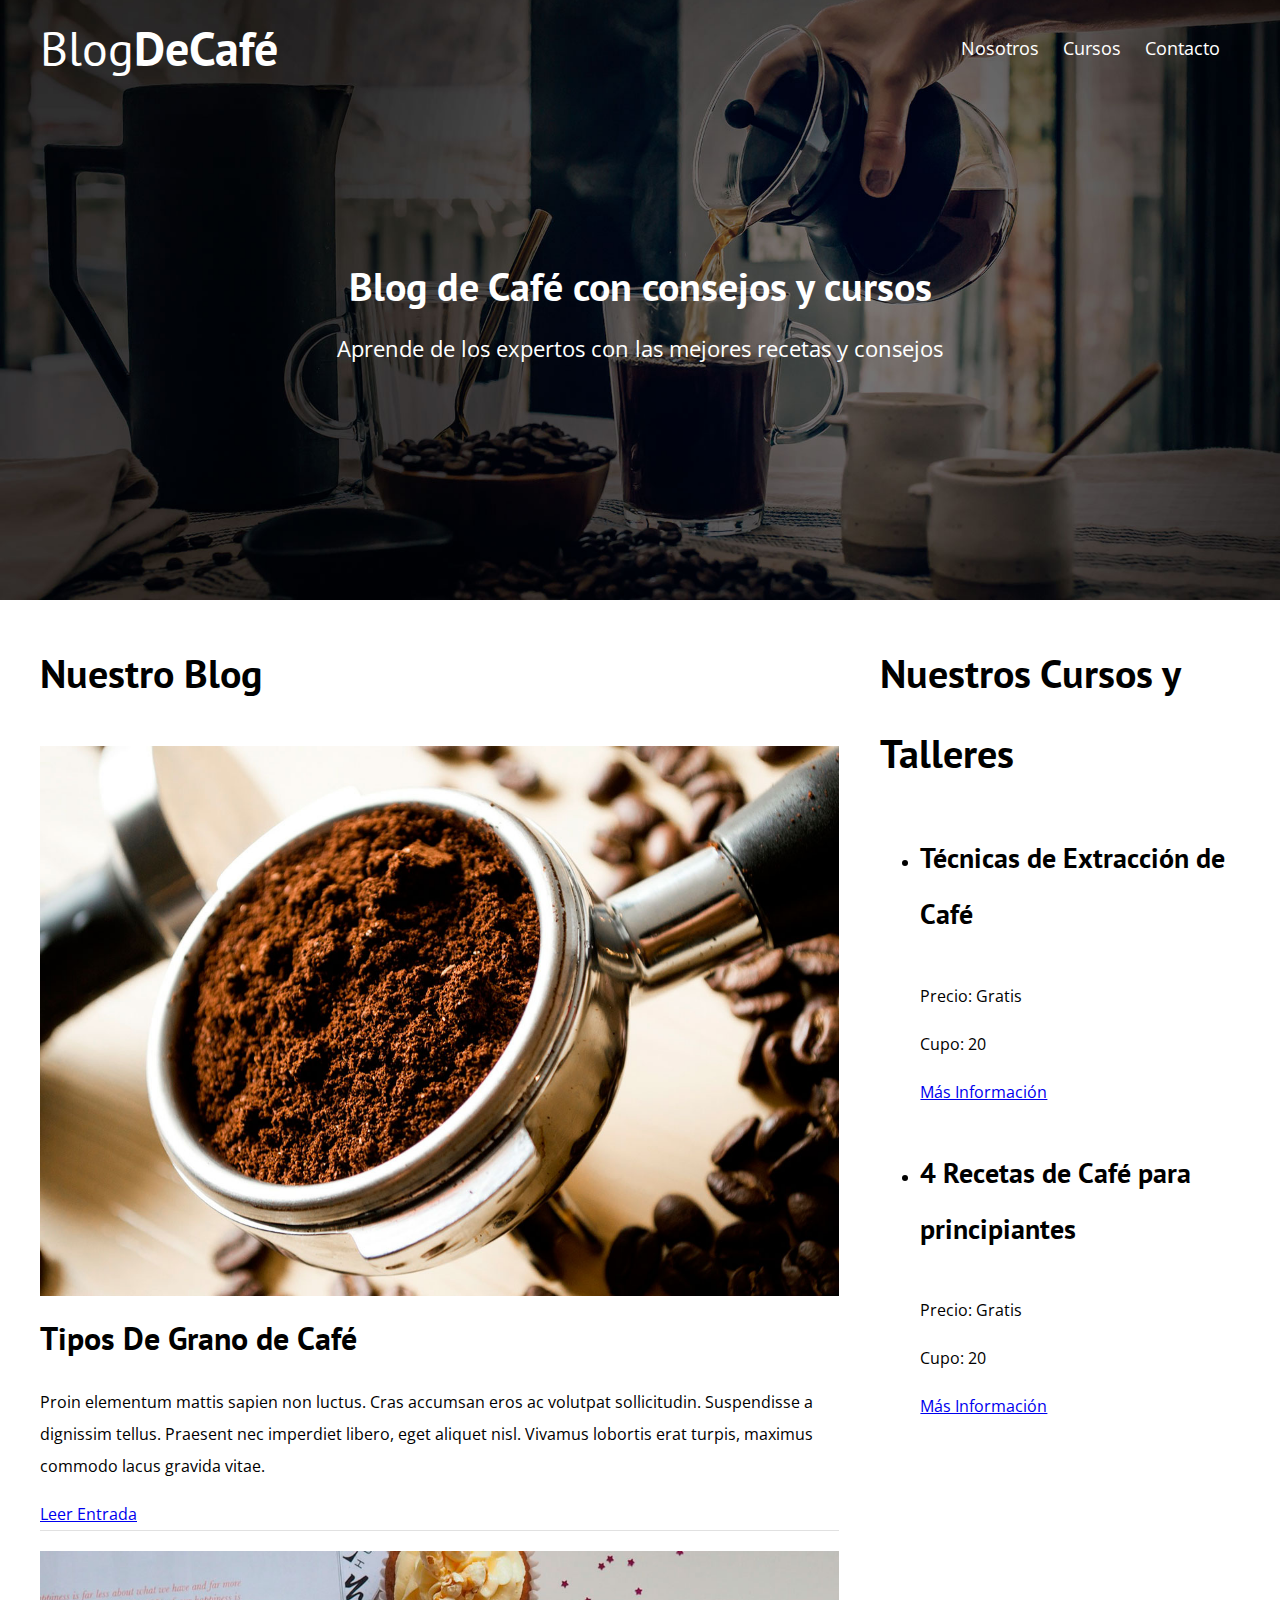
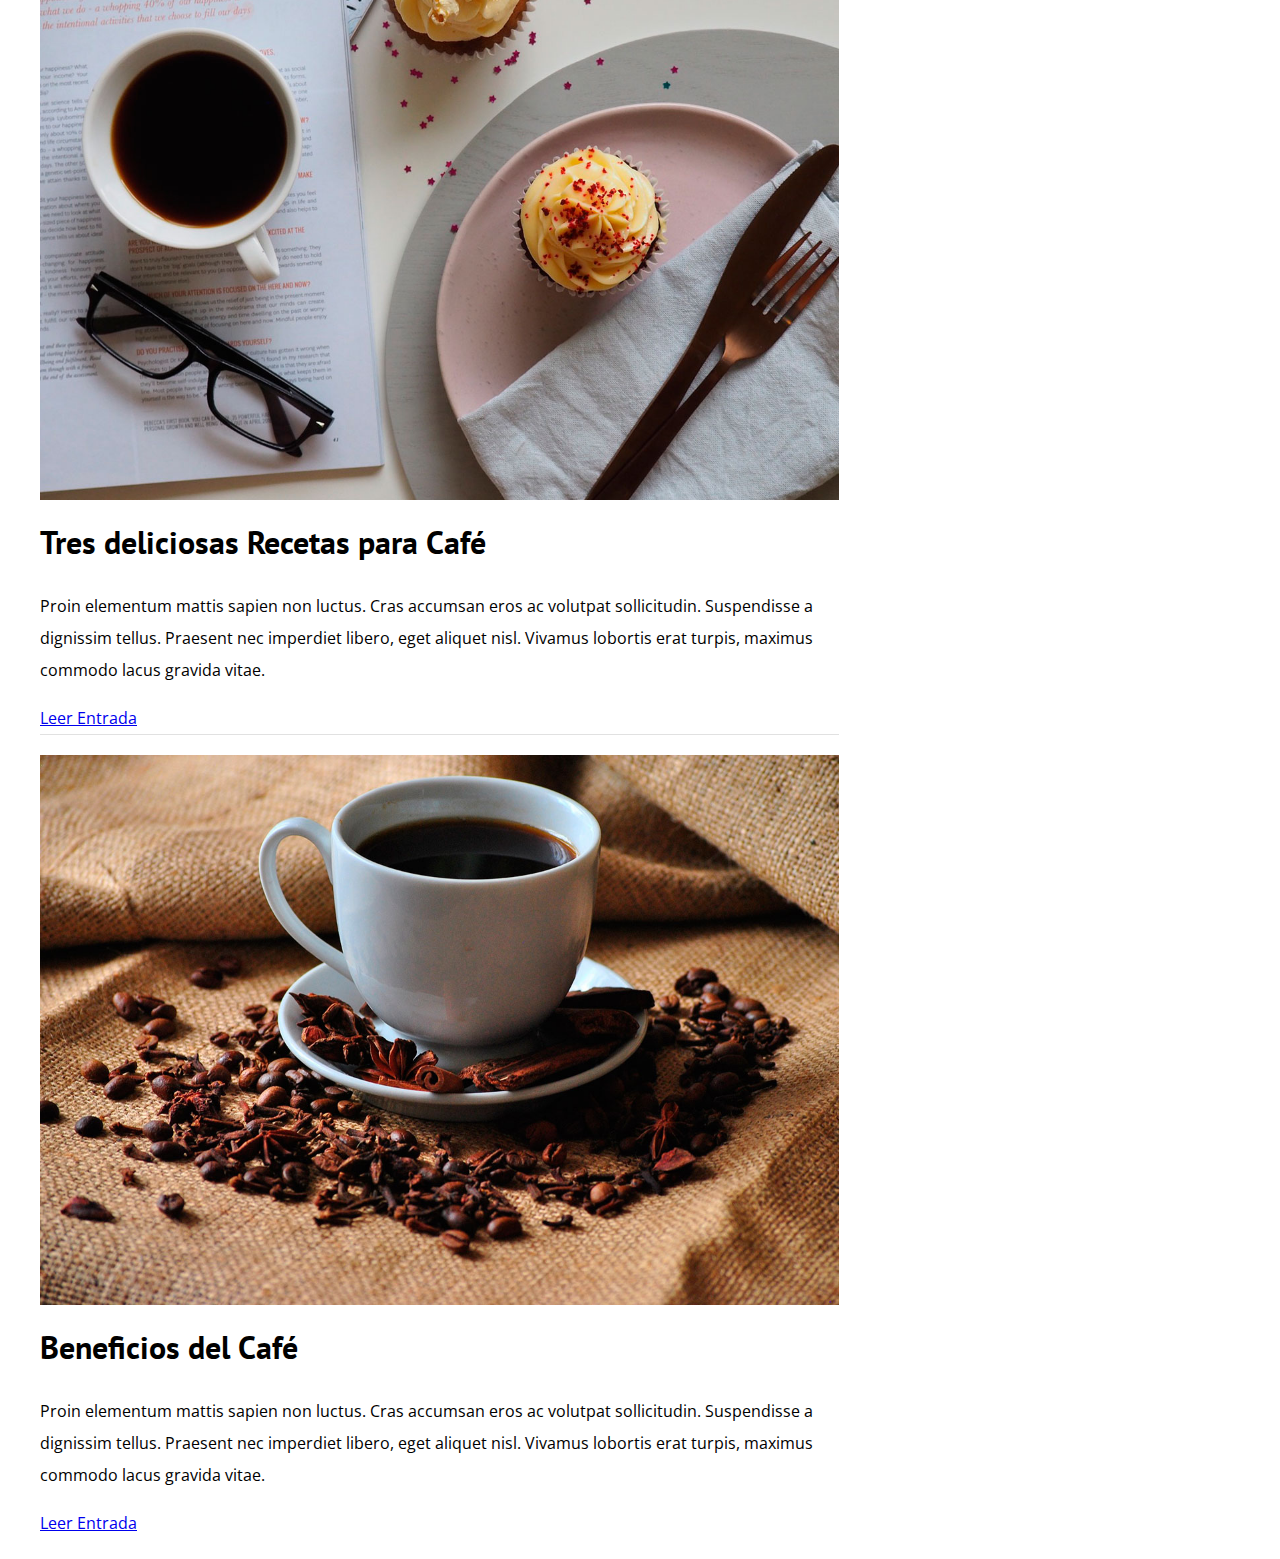
==== index.html @ b222fe0f "Creacion de pagona de cafe" ====
<!DOCTYPE html>
<html lang="en">

<head>
    <meta charset="UTF-8">
    <meta name="viewport" content="width=device-width, initial-scale=1.0">
    <meta http-equiv="X-UA-Compatible" content="ie=edge">
    <title>Blog de Café</title>
    <link href="https://fonts.googleapis.com/css2?family=Open+Sans&family=PT+Sans:wght@400;700&display=swap" rel="stylesheet">
    <link rel="stylesheet" href="css/normalize.css">
    <link rel="stylesheet" href="css/style.css">
</head>

<body>

    <header class="site-header">
        <div class="contenedor">
            <div class="barra">
                <a href="/">
                    <h1 class="no-margin">Blog<span>DeCafé</span></h1>
                </a>
                <nav class="navegacion">
                    <a href="nosotros.html">Nosotros</a>
                    <a href="cursos.html">Cursos</a>
                    <a href="contacto.html">Contacto</a>
                </nav>
            </div>
            <!--Barra-->
            <div class="texto-header">
                <h2 class="no-margin">Blog de Café con consejos y cursos</h2>
                <p class="no-margin">Aprende de los expertos con las mejores recetas y consejos</p>
            </div>
        </div>
        <!--Contenedor-->
    </header>
    <div class="contenido-principal contenedor">
        <main class="blog">
            <h2>Nuestro Blog</h2>
            <article class="entrada-blog">
                <div class="imagen">
                    <img src="img/blog1.jpg" alt="Imagen Blog">
                </div>
                <!--Contenido imagen-->
                <div class="contenido-blog">
                    <h3 class="no-margin">Tipos De Grano de Café</h3>
                    <p>Proin elementum mattis sapien non luctus. Cras accumsan eros ac volutpat sollicitudin. Suspendisse a dignissim tellus. Praesent nec imperdiet libero, eget aliquet nisl. Vivamus lobortis erat turpis, maximus commodo lacus gravida vitae.</p>
                    <a href="entrada.html" class="btn btn-primario">Leer Entrada</a>
                </div>
            </article>
            <article class="entrada-blog">
                <div class="imagen">
                    <img src="img/blog2.jpg" alt="Imagen Blog">
                </div>
                <!--Contenido imagen-->
                <div class="contenido-blog">
                    <h3 class="no-margin">Tres deliciosas Recetas para Café</h3>
                    <p>Proin elementum mattis sapien non luctus. Cras accumsan eros ac volutpat sollicitudin. Suspendisse a dignissim tellus. Praesent nec imperdiet libero, eget aliquet nisl. Vivamus lobortis erat turpis, maximus commodo lacus gravida vitae.</p>
                    <a href="entrada.html" class="btn btn-primario">Leer Entrada</a>
                </div>
            </article>
            <article class="entrada-blog">
                <div class="imagen">
                    <img src="img/blog3.jpg" alt="Imagen Blog">
                </div>
                <!--Contenido imagen-->
                <div class="contenido-blog">
                    <h3 class="no-margin">Beneficios del Café</h3>
                    <p>Proin elementum mattis sapien non luctus. Cras accumsan eros ac volutpat sollicitudin. Suspendisse a dignissim tellus. Praesent nec imperdiet libero, eget aliquet nisl. Vivamus lobortis erat turpis, maximus commodo lacus gravida vitae.</p>
                    <a href="entrada.html" class="btn btn-primario">Leer Entrada</a>
                </div>
            </article>
        </main>
        <aside class="cursos">
            <h2>Nuestros Cursos y Talleres</h2>
            <ul class="cursos-lista">
                <li class="curso">
                    <h4>Técnicas de Extracción de Café</h4>
                    <p>Precio: <span>Gratis</span></p>
                    <p>Cupo: <span>20</span></p>
                    <a href="cursos.html" class="btn btn-secundario">Más Información</a>
                </li>
                <li class="curso">
                    <h4>4 Recetas de Café para principiantes</h4>
                    <p>Precio: <span>Gratis</span></p>
                    <p>Cupo: <span>20</span></p>
                    <a href="cursos.html" class="btn btn-secundario">Más Información</a>
                </li>

            </ul>
        </aside>
    </div>

</body>

</html>
---- css/style.css ----
html {
    box-sizing: border-box;
    font-size: 62.5%;
}

*,
*:before,
*:after {
    box-sizing: inherit;
}

body {
    font-family: 'Open Sans', sans-serif;
    font-size: 1.6rem;
    line-height: 2;
}


/**Globales**/

.contenedor {
    max-width: 1200px;
    width: 95%;
    margin: 0 auto;
}

h1,
h2,
h3,
h4 {
    font-family: 'PT Sans', sans-serif;
}

h1 {
    font-size: 4.8rem;
}

h2 {
    font-size: 4rem;
}

h3 {
    font-size: 3.2rem;
}

h4 {
    font-size: 2.8rem;
}

img {
    max-width: 100%;
}


/**Utilidades**/

.centrar-texto {
    text-align: center;
}

.no-margin {
    margin: 0;
}


/**HEADER**/

@media (min-width:768px) {
    .barra {
        display: flex;
        justify-content: space-between;
        align-items: center;
    }
}

.site-header {
    background-image: url(../img/banner.jpg);
    background-repeat: no-repeat;
    background-position: center center;
    background-size: cover;
    height: 60rem;
}

.site-header a {
    color: white;
    text-decoration: none;
}

.site-header h1 {
    text-align: center;
    font-weight: 400;
}

.site-header h1 span {
    font-weight: 700;
}


/**NAVEGACION**/

.navegacion a {
    text-align: center;
    display: block;
    font-size: 1.8rem;
}

@media(min-width: 768px) {
    .navegacion a {
        display: inline;
        margin-right: 2rem;
    }
    .navegacion a :last-of-type {
        margin: 0;
    }
}


/**Header texto**/

.texto-header {
    color: #ffffff;
    text-align: center;
    margin-top: 5rem;
}

@media(min-width: 768px) {
    .texto-header {
        margin-top: 15rem;
    }
}

.texto-header p {
    font-size: 2.2rem;
}


/**Contenido principal HOME**/

.contenido-principal {
    display: flex;
    flex-wrap: wrap;
}

.blog,
.cursos {
    flex: 0 0 100%;
}

.cursos {
    order: -1
}

@media(min-width: 768px) {
    .contenido-principal {
        justify-content: space-between;
    }
    .blog {
        flex-basis: 66.6%;
    }
    .cursos {
        flex-basis: calc(33.3% - 4rem);
        order: 2;
    }
}


/**Opcional

.entrada-blog {
    display: flex;
    justify-content: space-between;
}

.entrada-blog .imagen {
    flex: 0 0 40%;
}

.entrada-blog .contenido-blog {
    flex: 0 0 calc(60% - 2rem);
}**/

.entrada-blog {
    margin-bottom: 2rem;
    border-bottom: 1px solid #e1e1e1;
}

.entrada-blog:last-of-type {
    border: none;
}
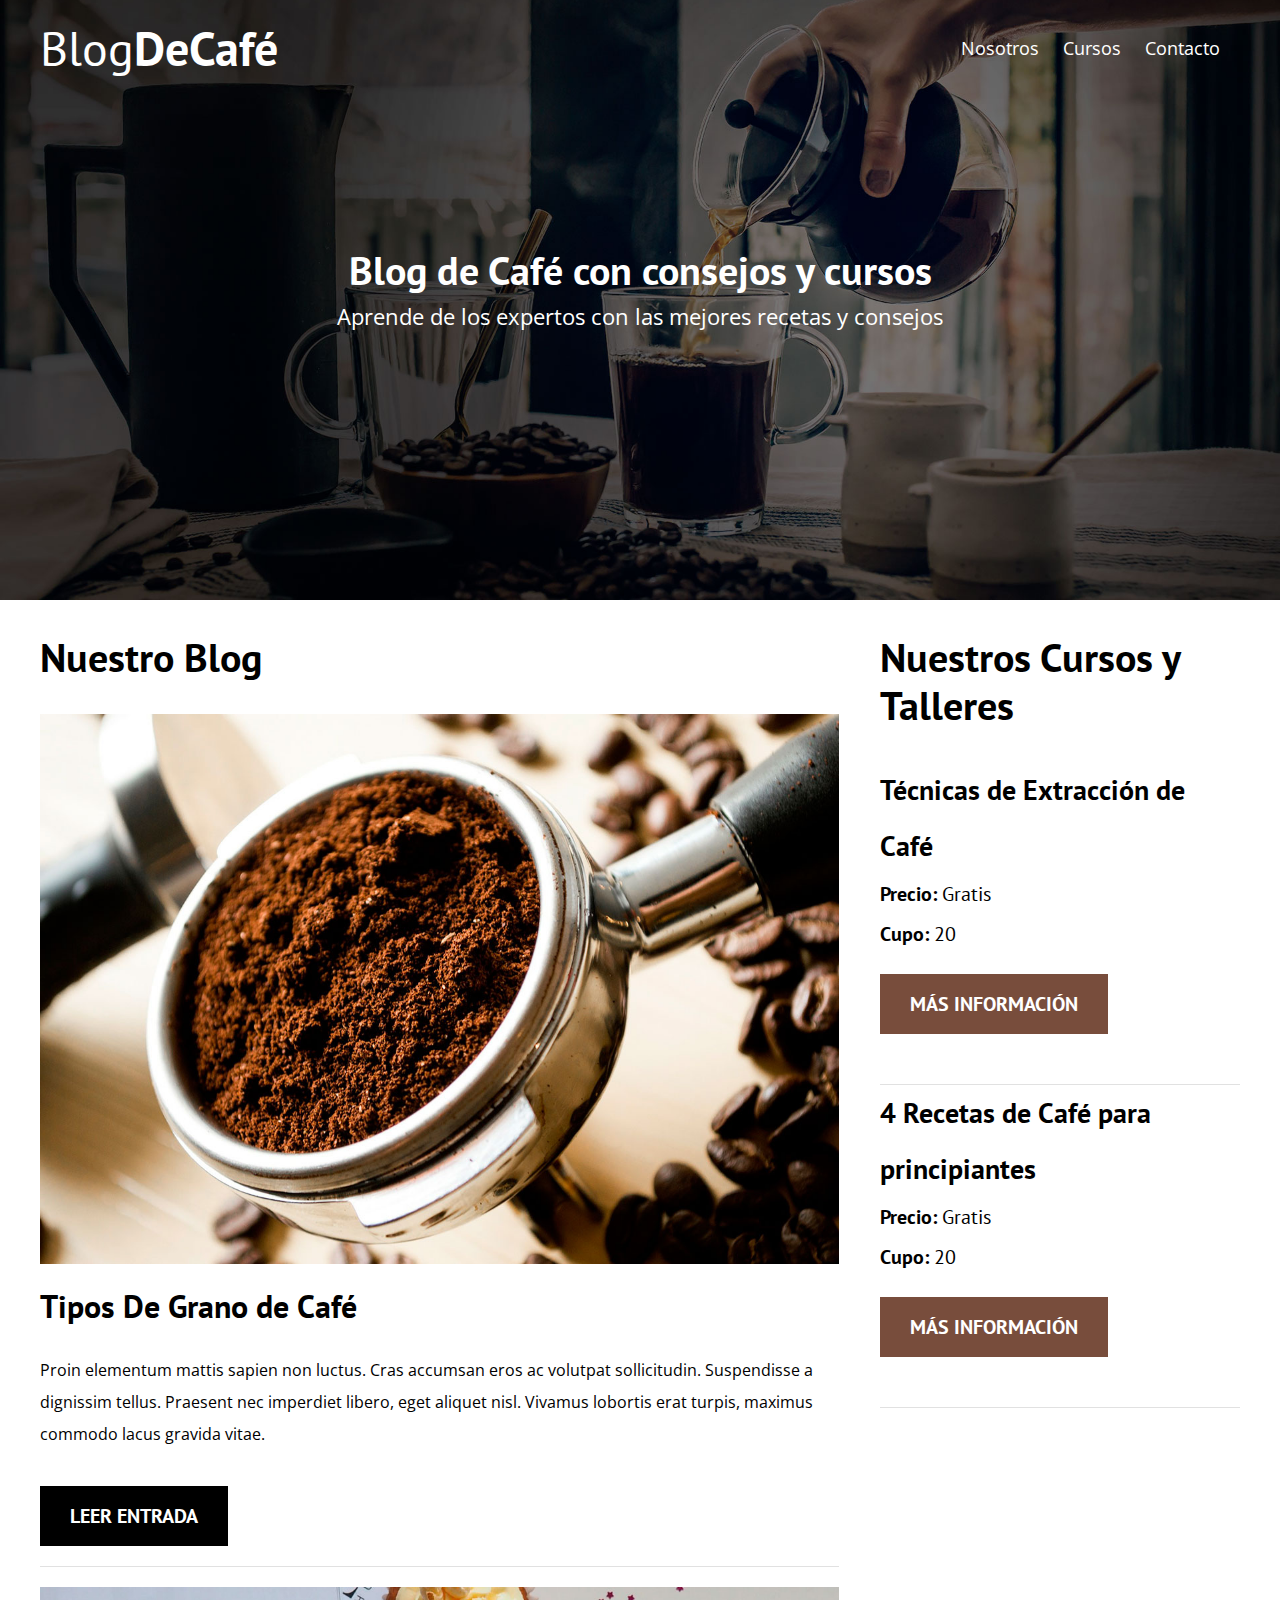
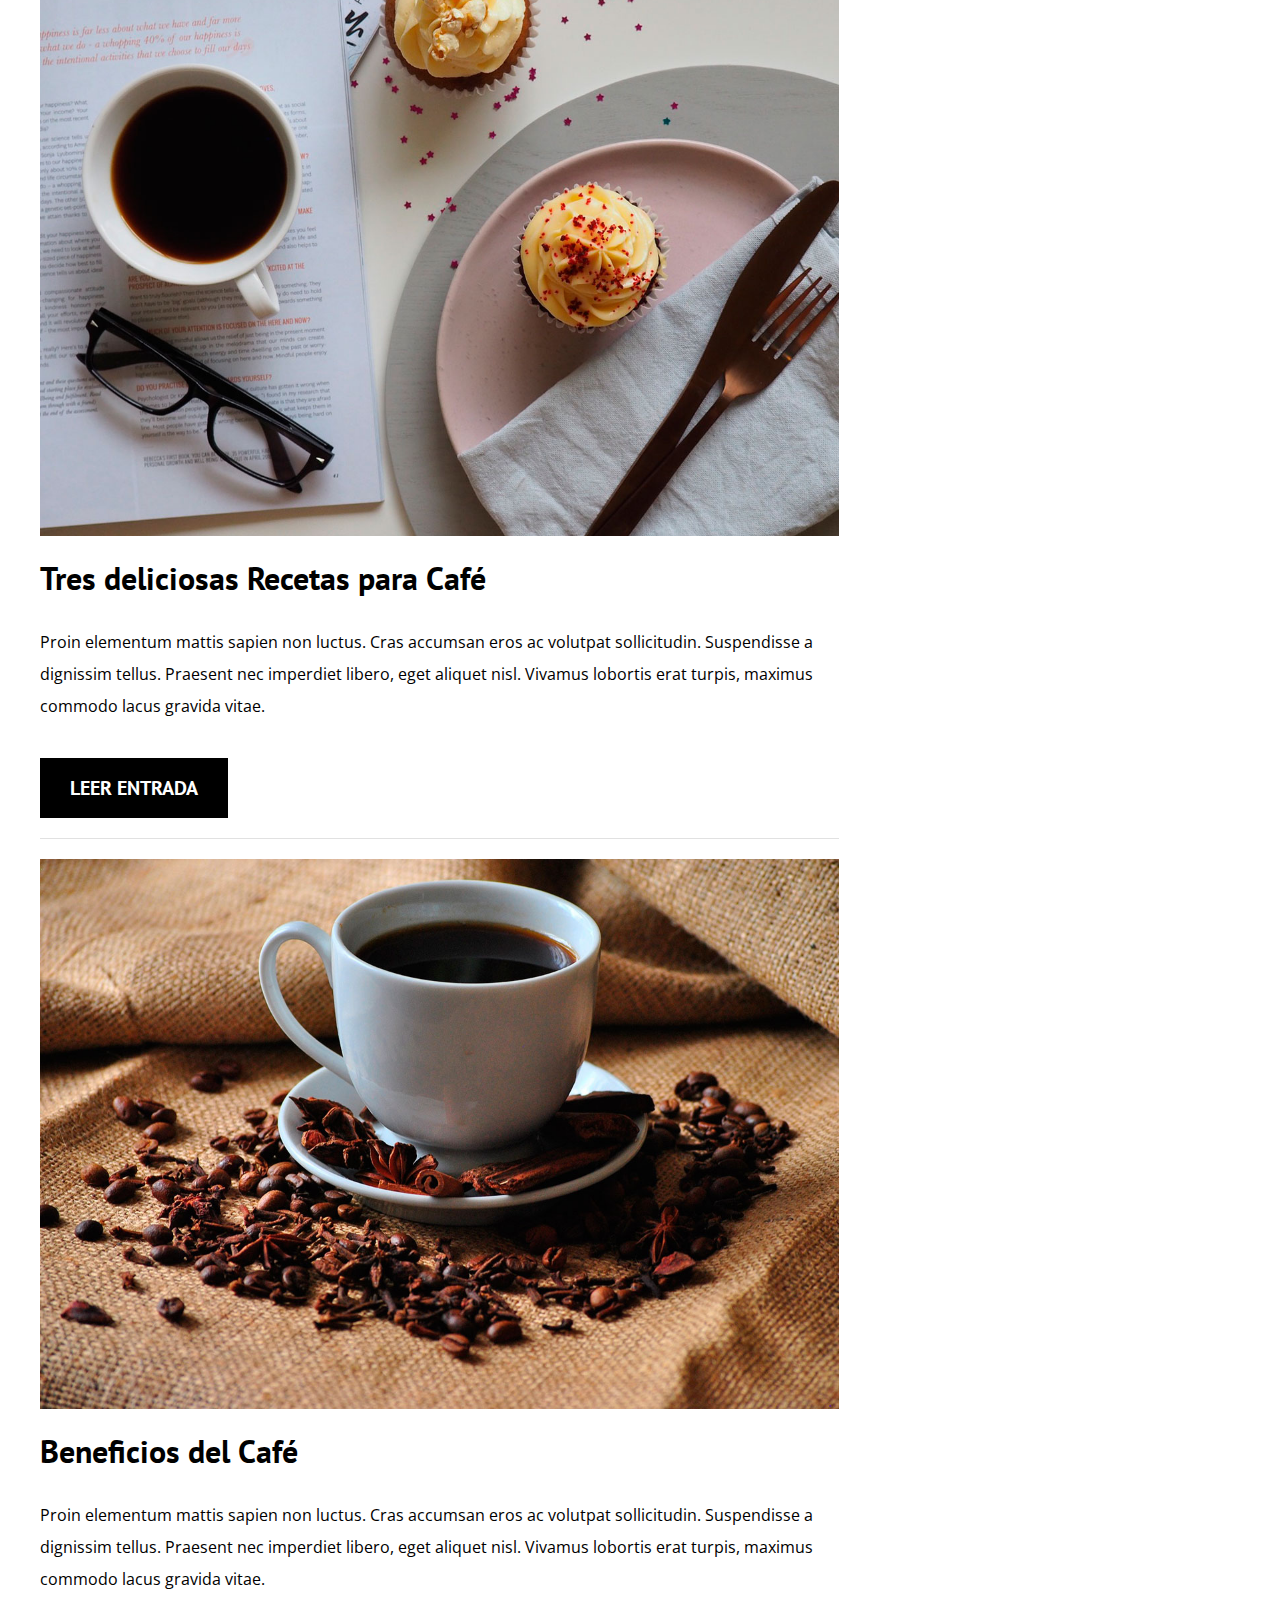
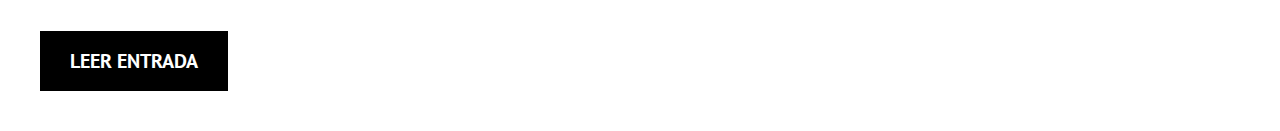
==== commit e98f0589: "Creacion de botones" ====
--- a/index.html
+++ b/index.html
@@ -74,15 +74,15 @@
             <h2>Nuestros Cursos y Talleres</h2>
             <ul class="cursos-lista">
                 <li class="curso">
-                    <h4>Técnicas de Extracción de Café</h4>
-                    <p>Precio: <span>Gratis</span></p>
-                    <p>Cupo: <span>20</span></p>
+                    <h4 class="no-margin">Técnicas de Extracción de Café</h4>
+                    <p class="no-margin">Precio: <span>Gratis</span></p>
+                    <p class="no-margin">Cupo: <span>20</span></p>
                     <a href="cursos.html" class="btn btn-secundario">Más Información</a>
                 </li>
                 <li class="curso">
-                    <h4>4 Recetas de Café para principiantes</h4>
-                    <p>Precio: <span>Gratis</span></p>
-                    <p>Cupo: <span>20</span></p>
+                    <h4 class="no-margin">4 Recetas de Café para principiantes</h4>
+                    <p class="no-margin">Precio: <span>Gratis</span></p>
+                    <p class="no-margin">Cupo: <span>20</span></p>
                     <a href="cursos.html" class="btn btn-secundario">Más Información</a>
                 </li>
 
--- a/css/style.css
+++ b/css/style.css
@@ -37,6 +37,7 @@
 
 h2 {
     font-size: 4rem;
+    line-height: 1.2;
 }
 
 h3 {
@@ -60,6 +61,36 @@
 
 .no-margin {
     margin: 0;
+}
+
+
+/**Botones**/
+
+.btn {
+    display: block;
+    text-align: center;
+    padding: 1rem 3rem;
+    margin: 2rem 0;
+    color: #ffffff;
+    text-decoration: none;
+    font-family: 'PT Sans', sans-serif;
+    font-weight: 700;
+    text-transform: uppercase;
+    font-size: 2rem;
+}
+
+.btn-primario {
+    background-color: #000000;
+}
+
+@media(min-width: 768px) {
+    .btn {
+        display: inline-block;
+    }
+}
+
+.btn-secundario {
+    background-color: #784d3c;
 }
 
 
@@ -186,4 +217,31 @@
 
 .entrada-blog:last-of-type {
     border: none;
+}
+
+
+/**Cursos SideBar**/
+
+.cursos-lista {
+    padding: 0;
+    list-style: none;
+}
+
+.curso {
+    padding-bottom: 3rem;
+    border-bottom: 1px solid #e1e1e1;
+}
+
+.curso :last-of-type {
+    border-bottom: none;
+}
+
+.curso p {
+    font-family: 'PT Sans', sans-serif;
+    font-weight: 700;
+    font-size: 2rem;
+}
+
+.curso p span {
+    font-weight: 400;
 }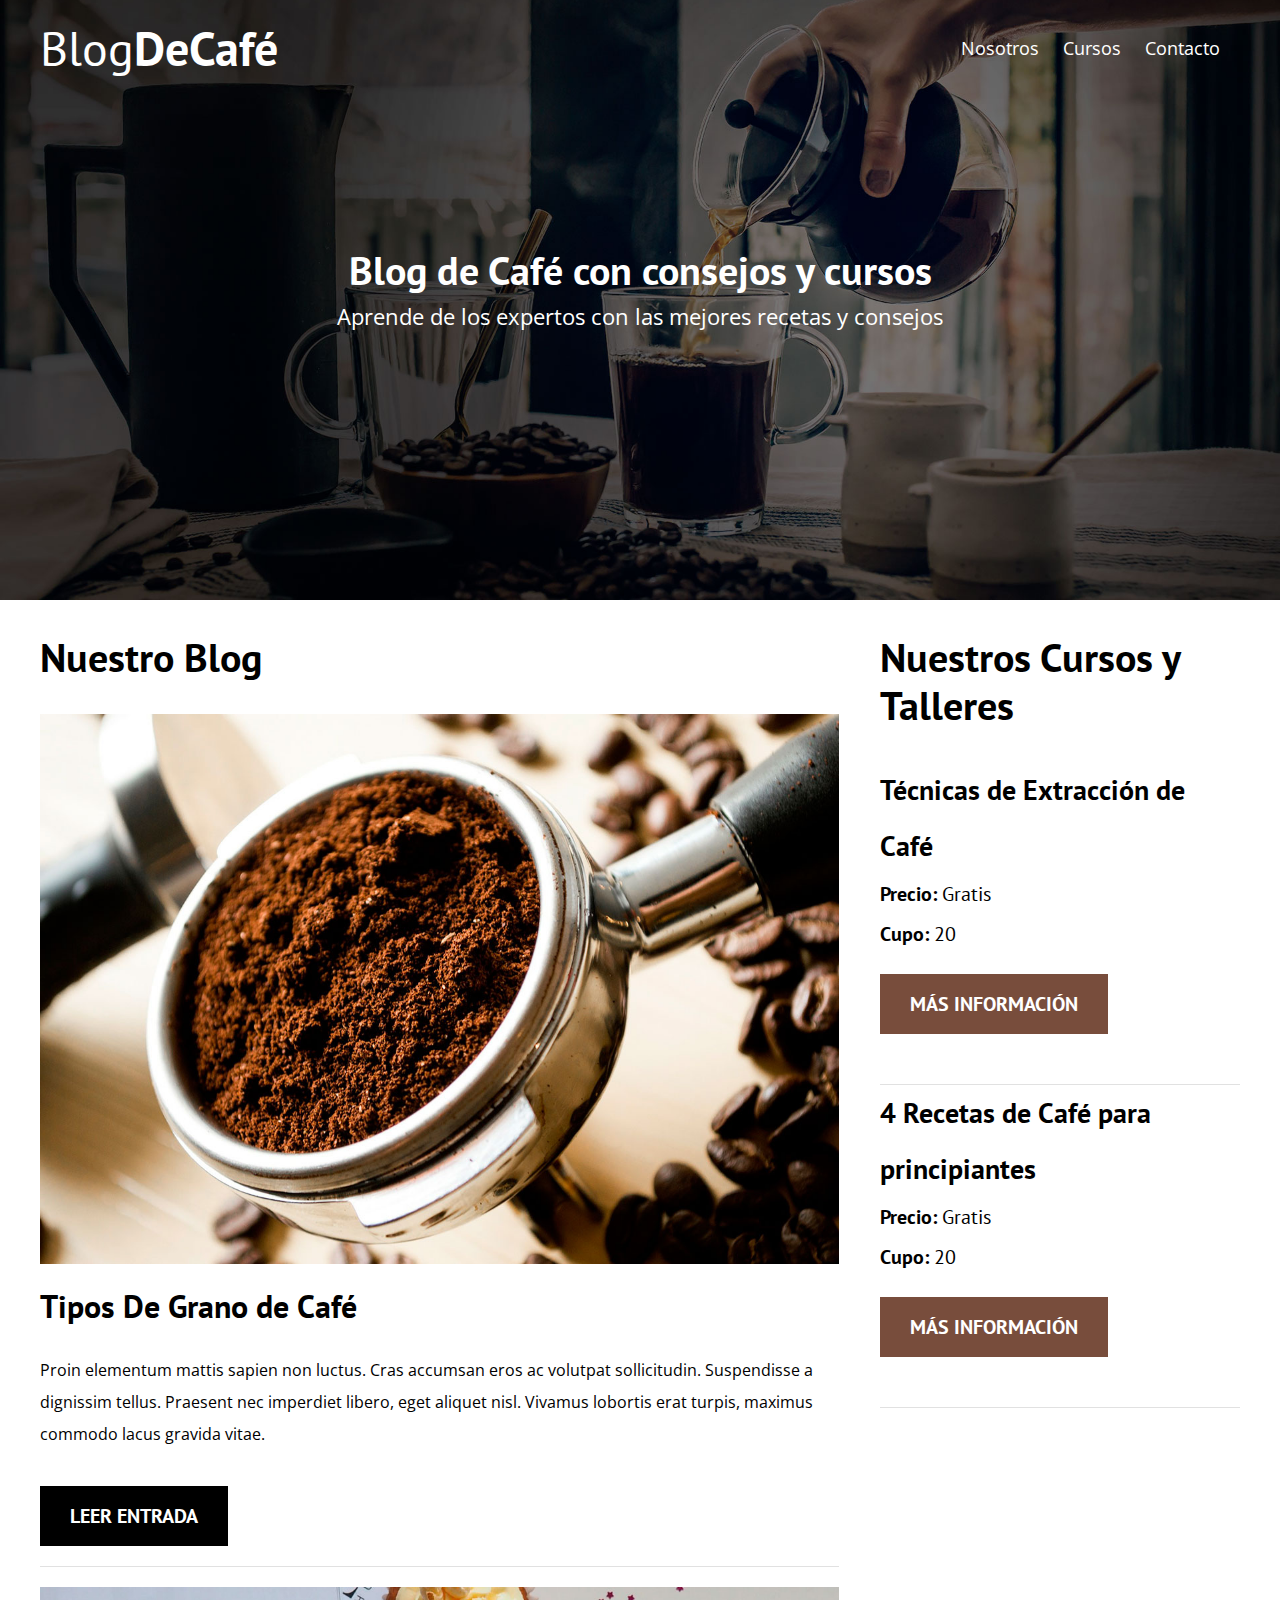
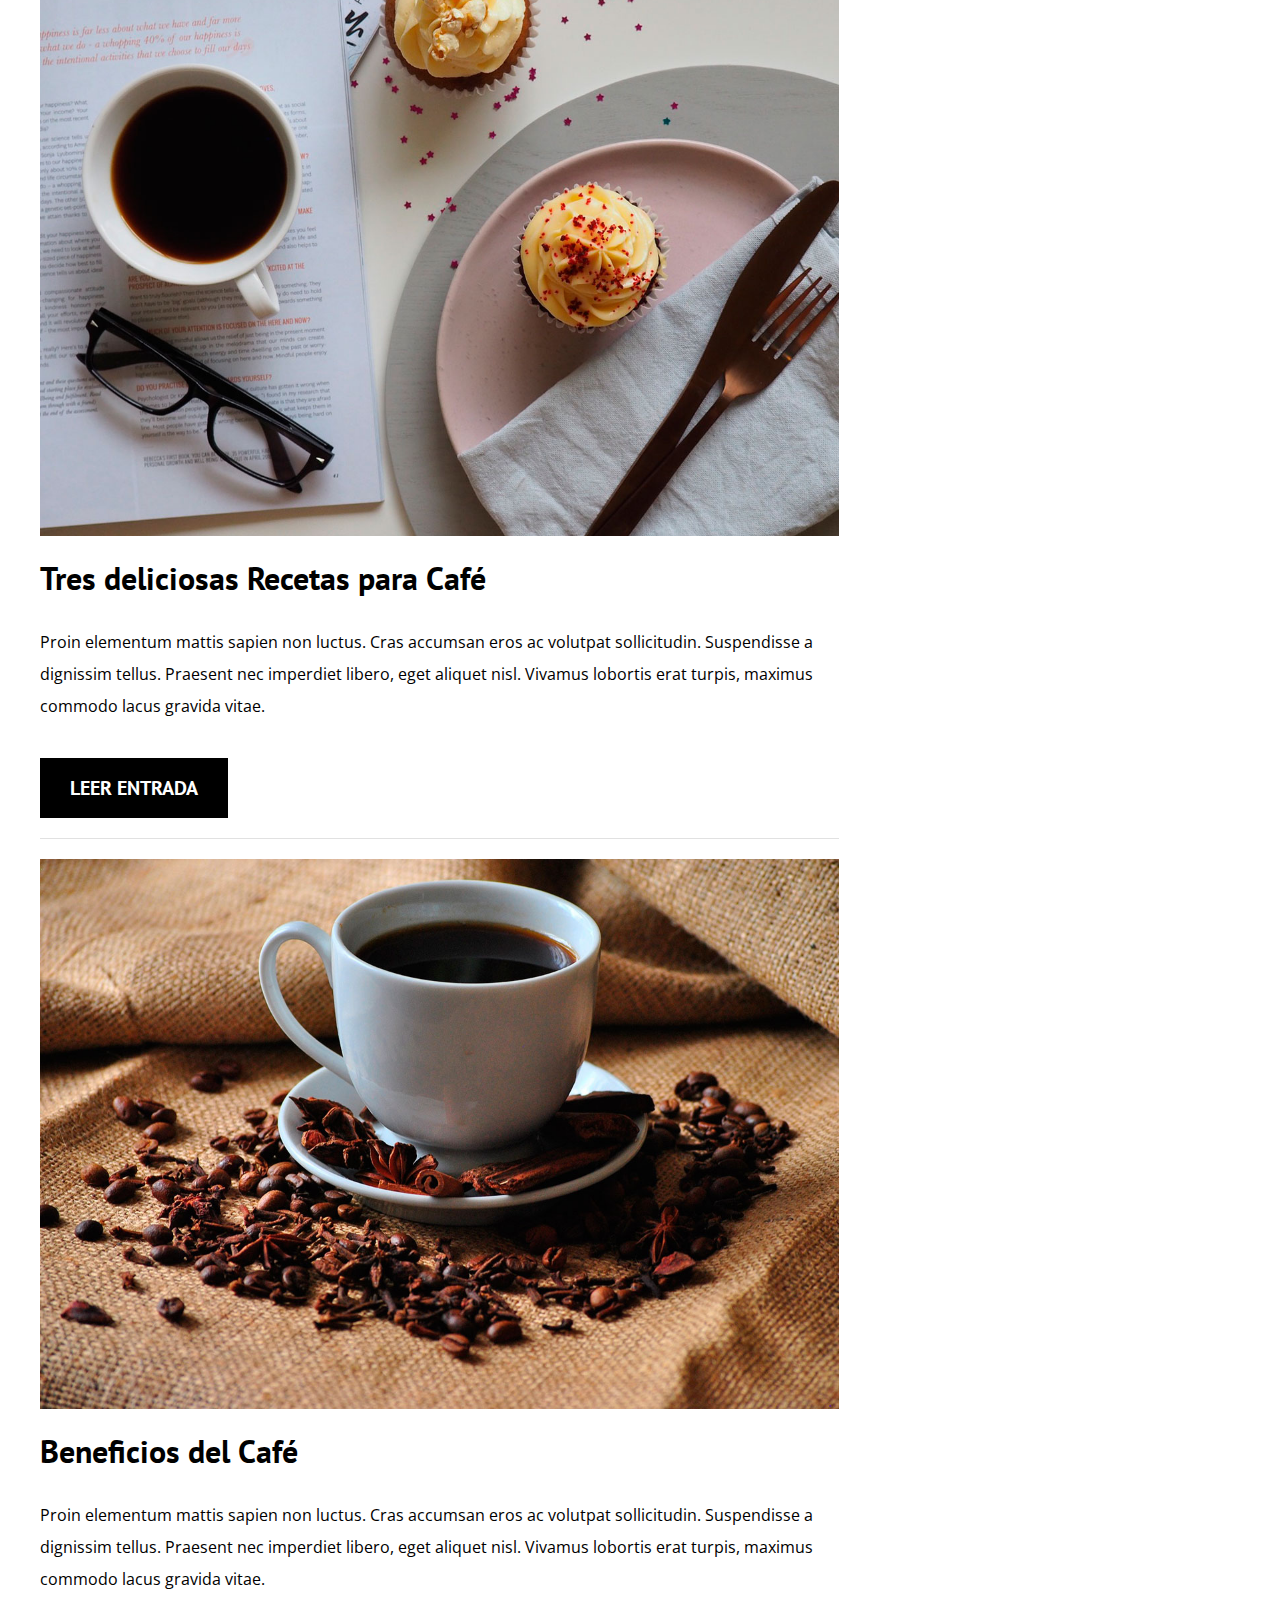
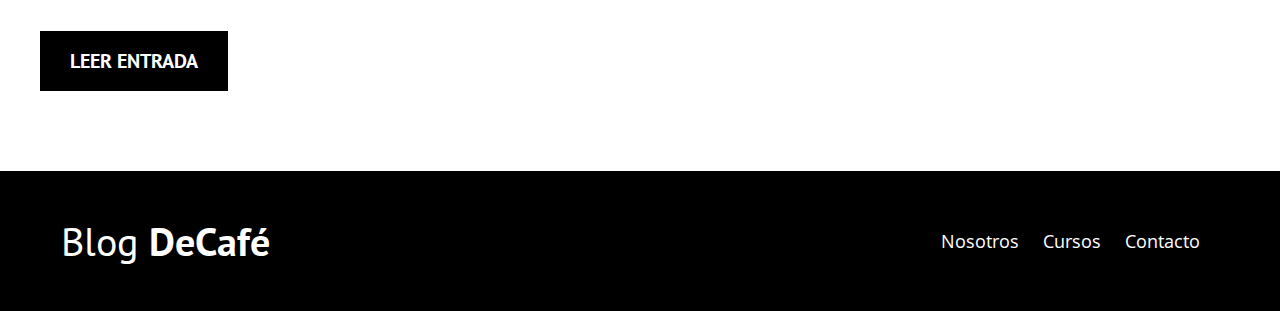
==== commit 912cde09: "creacion de footer y culminacion de pagina principal" ====
--- a/index.html
+++ b/index.html
@@ -89,6 +89,19 @@
             </ul>
         </aside>
     </div>
+    <!--Contenido principal-->
+    <footer class="site-footer">
+        <div class="contenedor">
+            <div class="barra">
+                <p class="no-margin">Blog <span>DeCafé</span></p>
+                <nav class="navegacion">
+                    <a href="nosotros.html">Nosotros</a>
+                    <a href="cursos.html">Cursos</a>
+                    <a href="contacto.html">Contacto</a>
+                </nav>
+            </div>
+        </div>
+    </footer>
 
 </body>
 
--- a/css/style.css
+++ b/css/style.css
@@ -133,6 +133,8 @@
     text-align: center;
     display: block;
     font-size: 1.8rem;
+    color: #ffffff;
+    text-decoration: none;
 }
 
 @media(min-width: 768px) {
@@ -244,4 +246,25 @@
 
 .curso p span {
     font-weight: 400;
+}
+
+
+/**Footer**/
+
+.site-footer {
+    background-color: #000000;
+    padding: 3rem;
+    margin-top: 4rem;
+}
+
+.site-footer p {
+    color: #ffffff;
+    font-size: 4rem;
+    font-weight: 400;
+    font-family: 'PT Sans', sans-serif;
+    text-align: center;
+}
+
+.site-footer p span {
+    font-weight: 700;
 }